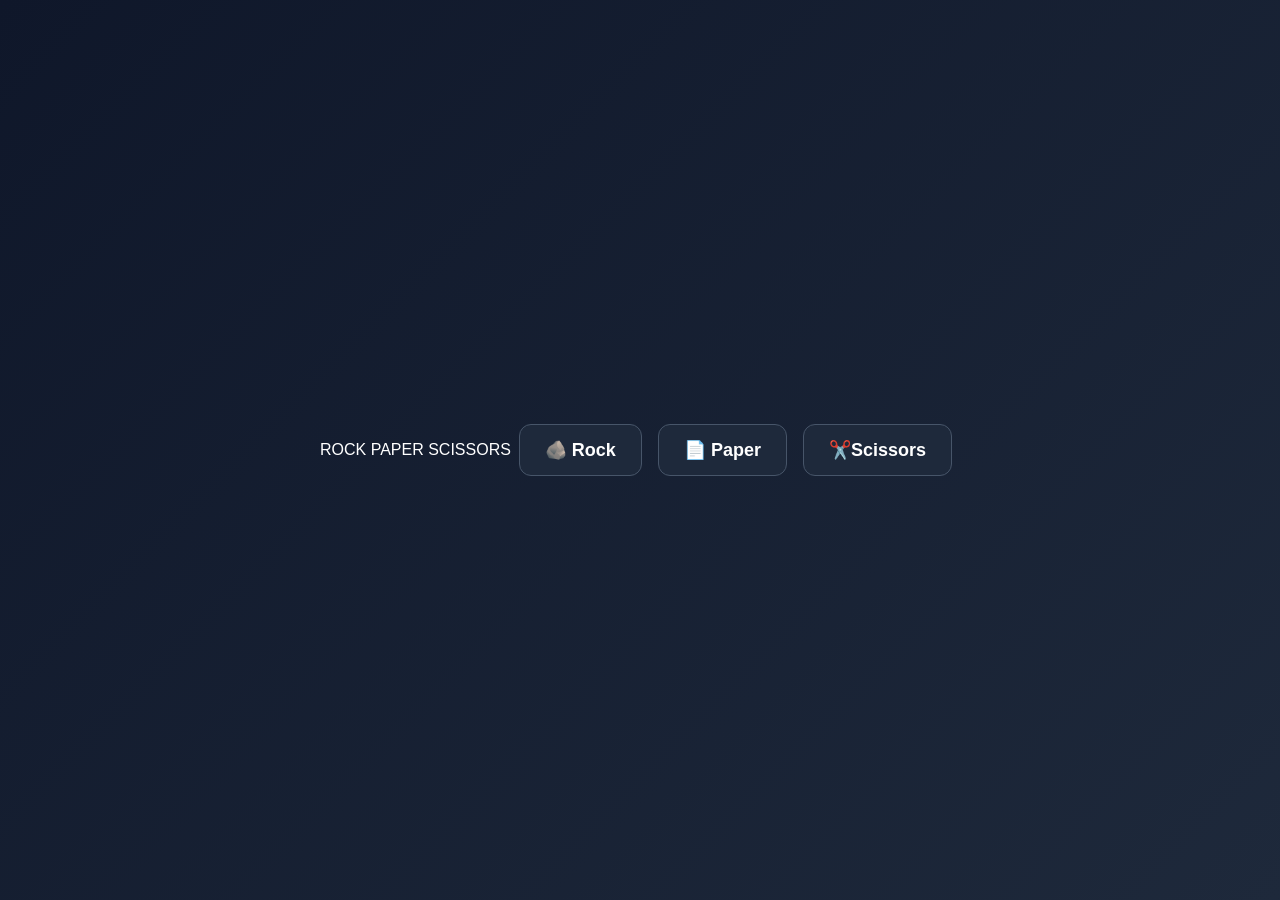
==== sps.html @ 509f899d "Add Rock Paper Scissors game" ====
<!doctype html>
<html lang="en">
  <head>
    <meta charset="UTF-8" />
    <meta name="viewport" content="width=device-width, initial-scale=1.0" />
    <title>Document</title>
  </head>
  <link rel="stylesheet" href="sps.css" />
  <body>
    <p>ROCK PAPER SCISSORS</p>

    <button
      onclick="
        const randomNumber = Math.random();
        let computerMove = '';
        if (randomNumber >= 0 && randomNumber < 1 / 3) {
          computerMove = 'Rock';
        } else if (randomNumber >= 1 / 3 && randomNumber < 2 / 3) {
          computerMove = 'Paper';
        } else if (randomNumber >= 2 / 3 && randomNumber < 1) {
          computerMove = 'Scissors';
        }
        let result = '';
        if (computerMove === 'Rock') {
          result = 'Tie';
        } else if (computerMove === 'Paper') {
          result = 'You lose';
        } else if (computerMove === 'Scissors') {
          result = 'You win';
        }
        alert(`You picked Rock.Computer picked ${computerMove}. ${result}`);
      "
    >
      🪨 Rock
    </button>
    <button
      onclick="
        const randomNumber = Math.random();
        let computerMove = '';
        if (randomNumber >= 0 && randomNumber < 1 / 3) {
          computerMove = 'Rock';
        } else if (randomNumber >= 1 / 3 && randomNumber < 2 / 3) {
          computerMove = 'Paper';
        } else if (randomNumber >= 2 / 3 && randomNumber < 1) {
          computerMove = 'Scissors';
        }

        let result = '';
        if (computerMove === 'Rock') {
          result = 'You win';
        } else if (computerMove === 'Paper') {
          result = 'Tie';
        } else if (computerMove === 'Scissors') {
          result = 'You lose';
        }
        alert(`You picked Paper.Computer picked ${computerMove}. ${result}`);
      "
    >
      📄 Paper
    </button>
    <button
      onclick="
        const randomNumber = Math.random();
        let computerMove = '';
        if (randomNumber >= 0 && randomNumber < 1 / 3) {
          computerMove = 'Rock';
        } else if (randomNumber >= 1 / 3 && randomNumber < 2 / 3) {
          computerMove = 'Paper';
        } else if (randomNumber >= 2 / 3 && randomNumber < 1) {
          computerMove = 'Scissors';
        }

        let result = '';
        if (computerMove === 'Rock') {
          result = 'You lose';
        } else if (computerMove === 'Paper') {
          result = 'You win';
        } else if (computerMove === 'Scissors') {
          result = 'Tie';
        }
        alert(`You picked Scissors.Computer picked ${computerMove}. ${result}`);
      "
    >
      ✂️Scissors
    </button>
  </body>
</html>
---- sps.css ----
body {
  margin: 0;
  min-height: 100vh;

  display: flex;
  justify-content: center;
  align-items: center;

  text-align: center;

  font-family: Arial, sans-serif;

  background: linear-gradient(135deg, #0f172a, #1e293b);

  color: white;
}

/* Title */

h1 {
  margin-bottom: 30px;

  font-size: 40px;

  letter-spacing: 1px;
}

/* Buttons */

button {
  padding: 14px 25px;

  margin: 8px;

  border: 1px solid #475569;

  border-radius: 12px;

  background: #1e293b;

  color: white;

  font-size: 18px;

  font-weight: bold;

  cursor: pointer;

  transition: all 0.2s ease;
}

/* Hover */

button:hover {
  background: #334155;

  border-color: #64748b;

  transform: translateY(-4px);

  box-shadow: 0 8px 20px rgba(0, 0, 0, 0.35);
}

/* Click */

button:active {
  transform: translateY(0) scale(0.96);
}

/* Mobile only */

@media (max-width: 550px) {
  button {
    padding: 12px 18px;

    margin: 5px;

    font-size: 16px;
  }

  h1 {
    font-size: 30px;
  }
}
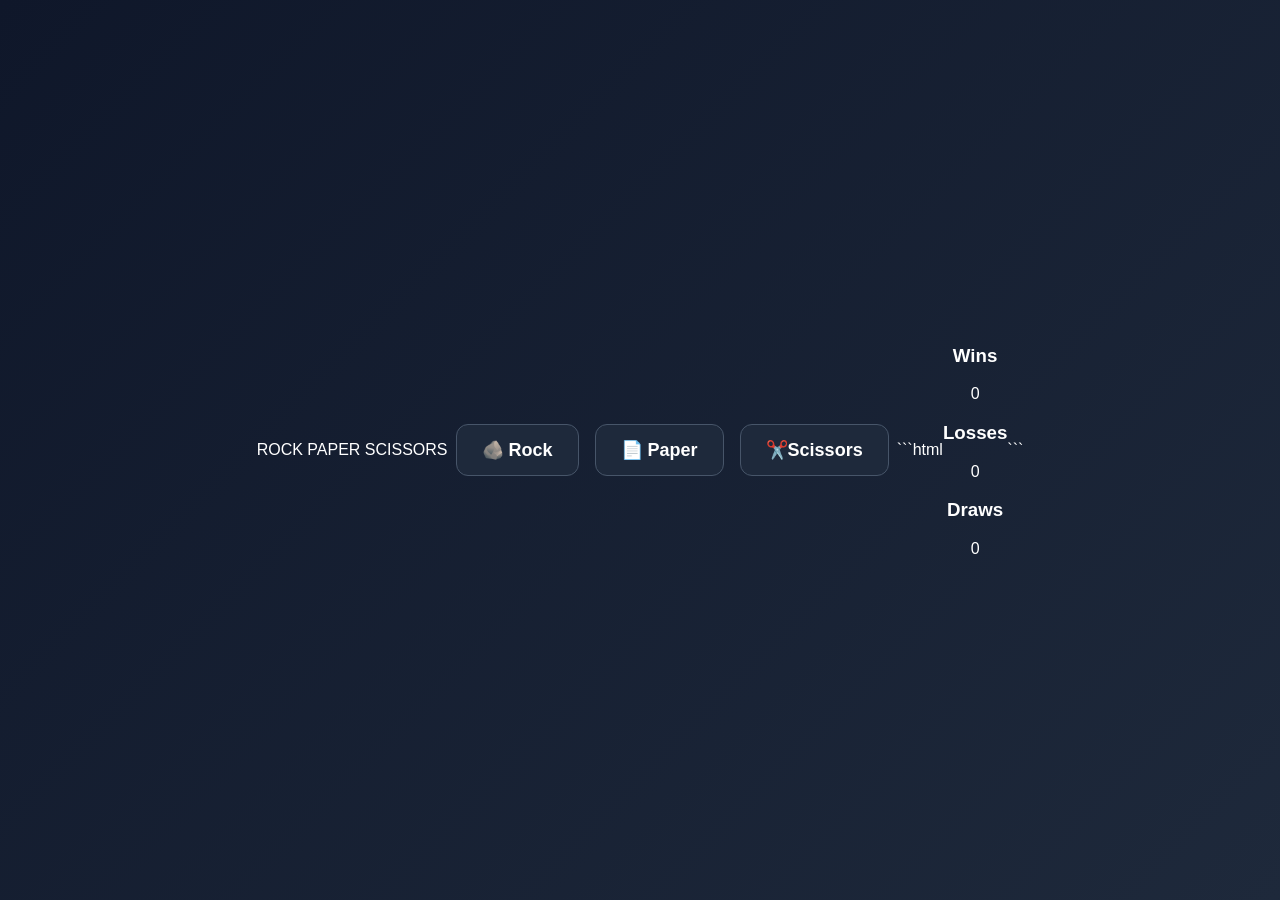
==== commit 7f9f7d9d: "Add win and loss scoreboard" ====
--- a/sps.html
+++ b/sps.html
@@ -83,5 +83,23 @@
     >
       ✂️Scissors
     </button>
+    ```html
+    <div class="scoreboard">
+      <div class="score-box win">
+        <h3>Wins</h3>
+        <p id="win-count">0</p>
+      </div>
+
+      <div class="score-box lose">
+        <h3>Losses</h3>
+        <p id="lose-count">0</p>
+      </div>
+
+      <div class="score-box draw">
+        <h3>Draws</h3>
+        <p id="draw-count">0</p>
+      </div>
+    </div>
+    ```
   </body>
 </html>
--- a/sps.css
+++ b/sps.css
@@ -15,8 +15,6 @@
   color: white;
 }
 
-/* Title */
-
 h1 {
   margin-bottom: 30px;
 
@@ -24,8 +22,6 @@
 
   letter-spacing: 1px;
 }
-
-/* Buttons */
 
 button {
   padding: 14px 25px;
@@ -49,8 +45,6 @@
   transition: all 0.2s ease;
 }
 
-/* Hover */
-
 button:hover {
   background: #334155;
 
@@ -61,13 +55,9 @@
   box-shadow: 0 8px 20px rgba(0, 0, 0, 0.35);
 }
 
-/* Click */
-
 button:active {
   transform: translateY(0) scale(0.96);
 }
-
-/* Mobile only */
 
 @media (max-width: 550px) {
   button {
@@ -80,5 +70,44 @@
 
   h1 {
     font-size: 30px;
+    ```css .scoreboard {
+      display: flex;
+      justify-content: center;
+      gap: 15px;
+      margin: 25px auto;
+      flex-wrap: wrap;
+    }
+
+    .score-box {
+      min-width: 90px;
+      padding: 15px 20px;
+      border-radius: 12px;
+      text-align: center;
+      background: #ffffff;
+      box-shadow: 0 4px 12px rgba(0, 0, 0, 0.12);
+    }
+
+    .score-box h3 {
+      margin: 0 0 10px;
+      font-size: 16px;
+    }
+
+    .score-box p {
+      margin: 0;
+      font-size: 28px;
+      font-weight: bold;
+    }
+
+    .score-box.win h3 {
+      color: #16a34a;
+    }
+
+    .score-box.lose h3 {
+      color: #dc2626;
+    }
+
+    .score-box.draw h3 {
+      color: #d97706;
+    }
   }
 }
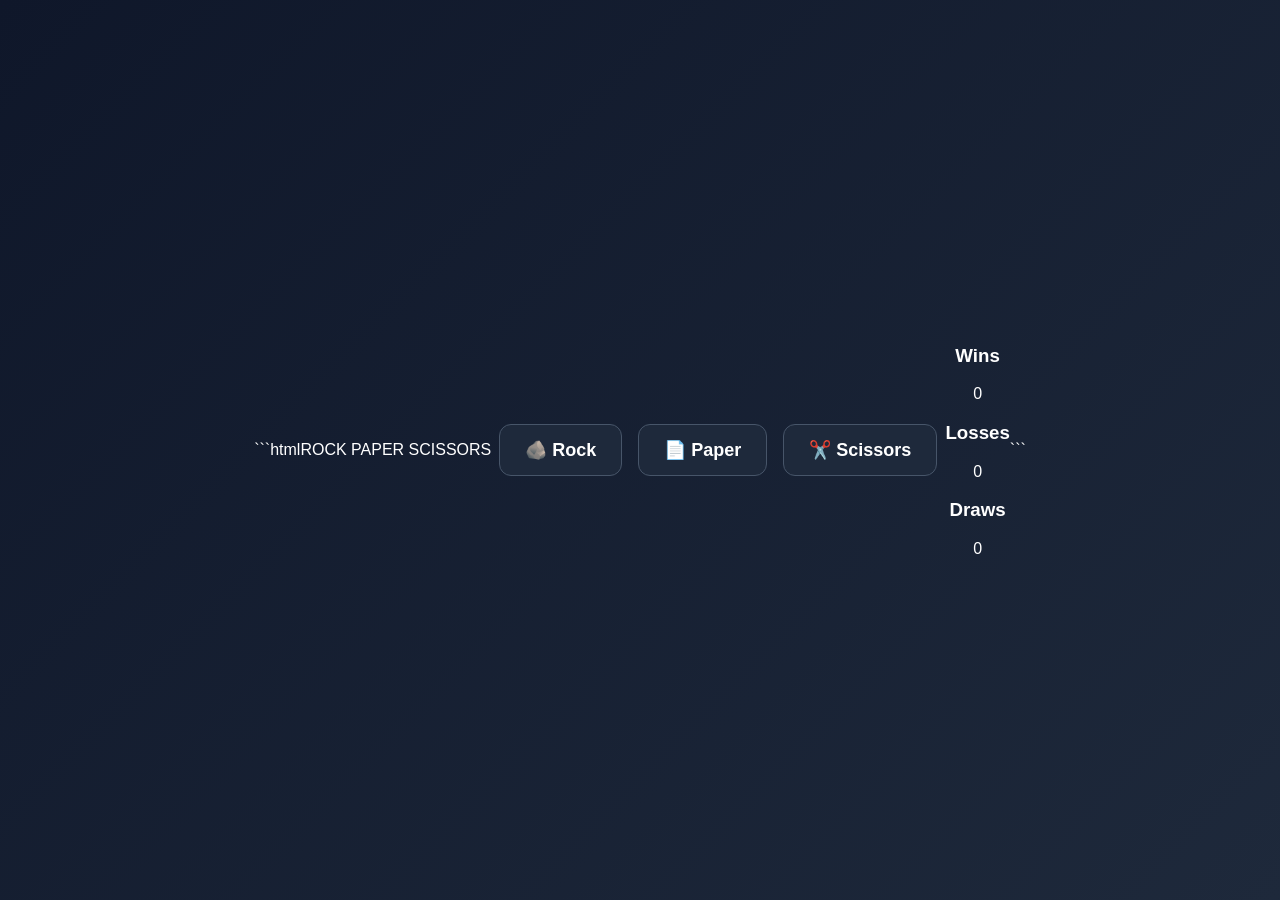
==== commit 744b2bd8: "Add win and loss counters" ====
--- a/sps.html
+++ b/sps.html
@@ -1,13 +1,27 @@
+```html
 <!doctype html>
 <html lang="en">
   <head>
     <meta charset="UTF-8" />
     <meta name="viewport" content="width=device-width, initial-scale=1.0" />
     <title>Document</title>
+    <link rel="stylesheet" href="sps.css" />
   </head>
-  <link rel="stylesheet" href="sps.css" />
+
   <body>
     <p>ROCK PAPER SCISSORS</p>
+
+    <script>
+      let wins = 0;
+      let losses = 0;
+      let draws = 0;
+
+      function updateScoreboard() {
+        document.getElementById("win-count").textContent = wins;
+        document.getElementById("lose-count").textContent = losses;
+        document.getElementById("draw-count").textContent = draws;
+      }
+    </script>
 
     <button
       onclick="
@@ -20,6 +34,7 @@
         } else if (randomNumber >= 2 / 3 && randomNumber < 1) {
           computerMove = 'Scissors';
         }
+
         let result = '';
         if (computerMove === 'Rock') {
           result = 'Tie';
@@ -28,11 +43,22 @@
         } else if (computerMove === 'Scissors') {
           result = 'You win';
         }
+
+        if (result === 'You win') {
+          wins++;
+        } else if (result === 'You lose') {
+          losses++;
+        } else {
+          draws++;
+        }
+        updateScoreboard();
+
         alert(`You picked Rock.Computer picked ${computerMove}. ${result}`);
       "
     >
       🪨 Rock
     </button>
+
     <button
       onclick="
         const randomNumber = Math.random();
@@ -53,11 +79,22 @@
         } else if (computerMove === 'Scissors') {
           result = 'You lose';
         }
+
+        if (result === 'You win') {
+          wins++;
+        } else if (result === 'You lose') {
+          losses++;
+        } else {
+          draws++;
+        }
+        updateScoreboard();
+
         alert(`You picked Paper.Computer picked ${computerMove}. ${result}`);
       "
     >
       📄 Paper
     </button>
+
     <button
       onclick="
         const randomNumber = Math.random();
@@ -78,12 +115,22 @@
         } else if (computerMove === 'Scissors') {
           result = 'Tie';
         }
+
+        if (result === 'You win') {
+          wins++;
+        } else if (result === 'You lose') {
+          losses++;
+        } else {
+          draws++;
+        }
+        updateScoreboard();
+
         alert(`You picked Scissors.Computer picked ${computerMove}. ${result}`);
       "
     >
-      ✂️Scissors
+      ✂️ Scissors
     </button>
-    ```html
+
     <div class="scoreboard">
       <div class="score-box win">
         <h3>Wins</h3>
@@ -100,6 +147,6 @@
         <p id="draw-count">0</p>
       </div>
     </div>
-    ```
   </body>
 </html>
+```
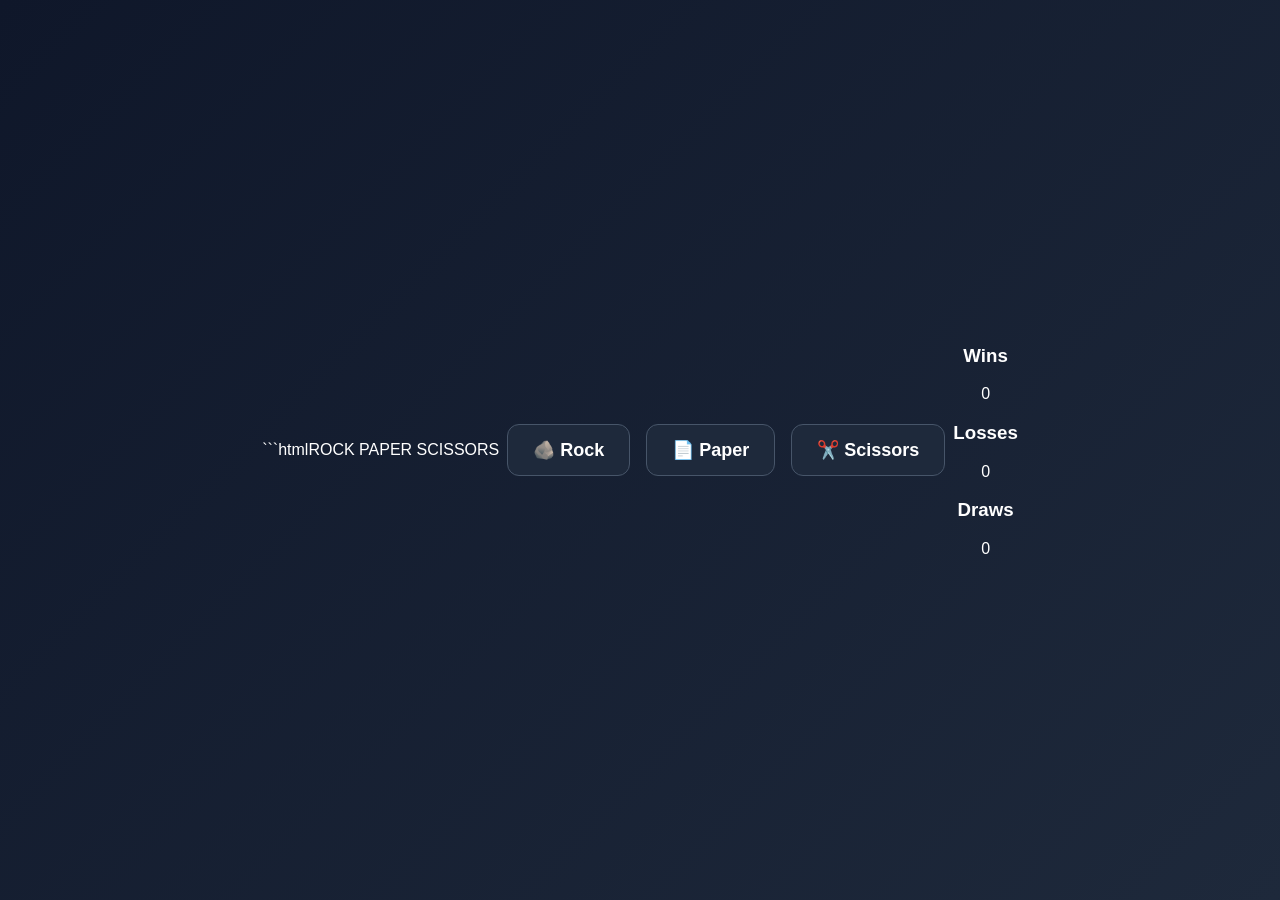
==== commit 9ffaa6ff: "Update sps.html" ====
--- a/sps.html
+++ b/sps.html
@@ -149,4 +149,4 @@
     </div>
   </body>
 </html>
-```
+
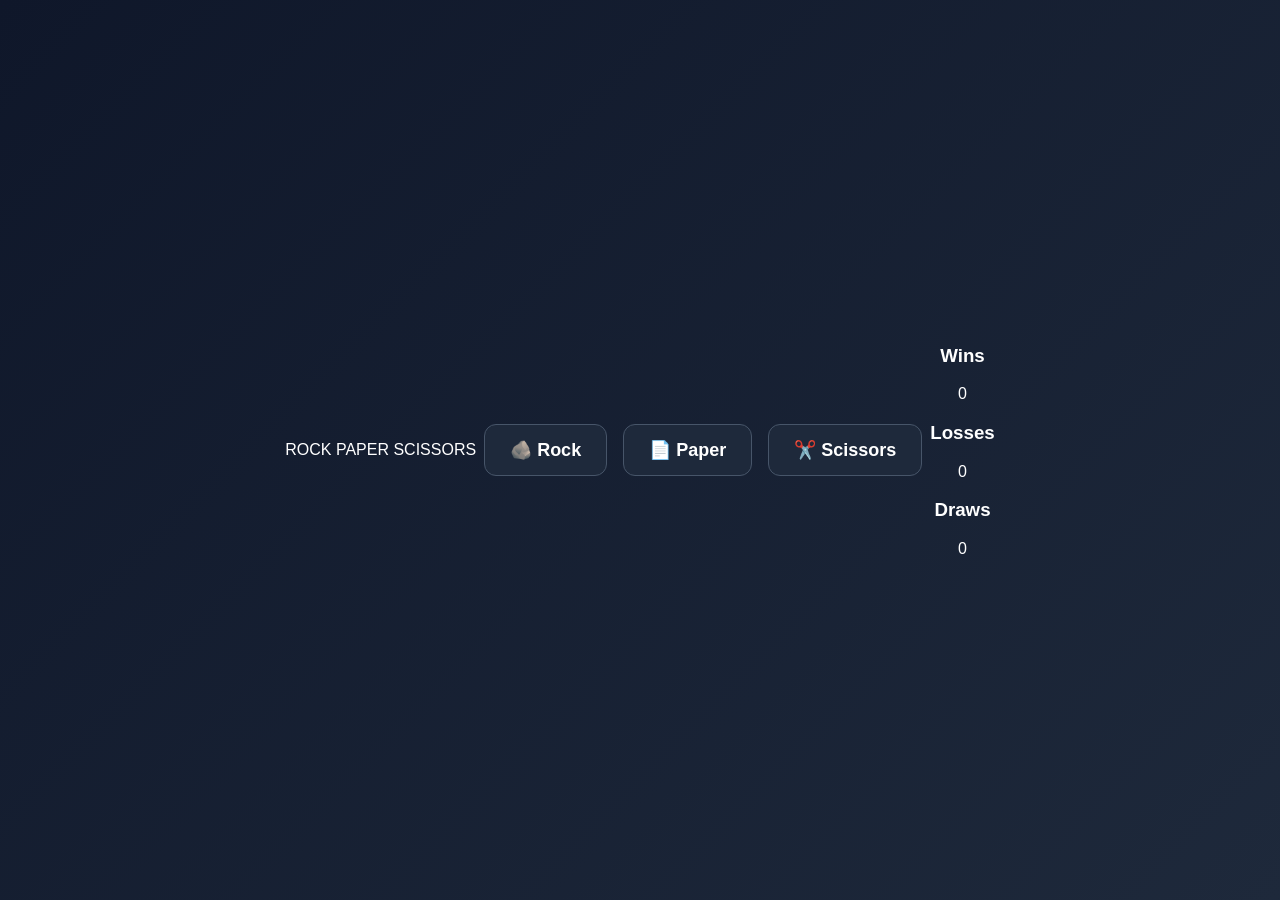
==== commit 811dd5a8: "Remove markdown formatting from sps.html" ====
--- a/sps.html
+++ b/sps.html
@@ -1,4 +1,4 @@
-```html
+
 <!doctype html>
 <html lang="en">
   <head>
